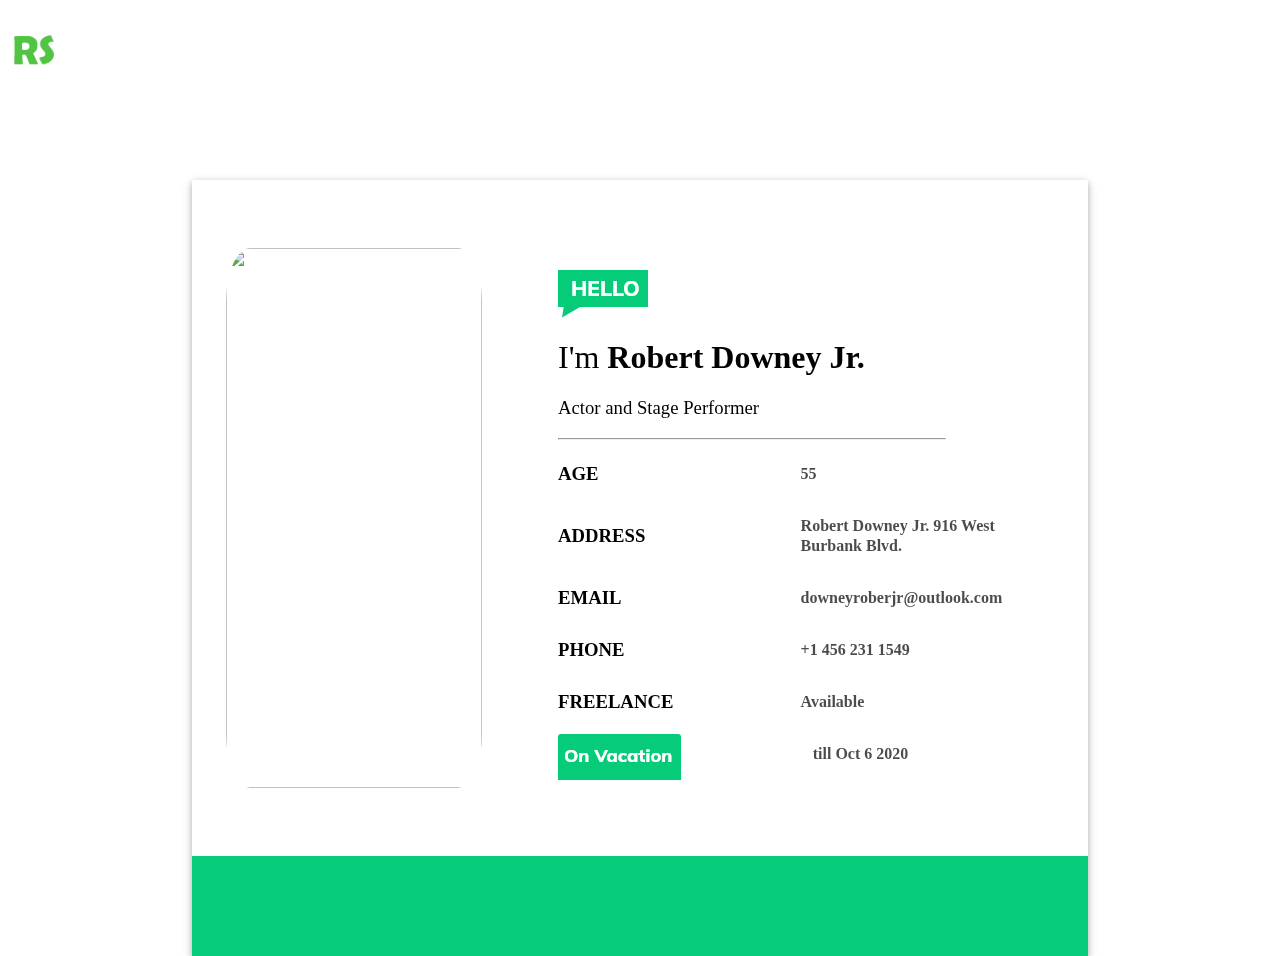
==== about_page/index.html @ a577e9ca "updated" ====
<html>
    <head>
        <!--FONT AWESOME-->
        <link rel="stylesheet" href="https://pro.fontawesome.com/releases/v5.10.0/css/all.css" 
        integrity="sha384-AYmEC3Yw5cVb3ZcuHtOA93w35dYTsvhLPVnYs9eStHfGJvOvKxVfELGroGkvsg+p" 
        crossorigin="anonymous" />
        <link rel="stylesheet" href="styles.css">
    </head>
    <body>
        <nav class="nav-bar">
            <div class="logo-wrap">
                <img src="logo.png" class="logo"></img>
            </div>
            <ul class="nav-list">
                <li><a href="#" class="borderLeftRight active">ABOUT</a></li>
                <li><a href="#" class="borderLeftRight">RESUME</a></li>
                <li><a href="#" class="borderLeftRight">PORTFOLIO</a></li>
                <li><a href="#" class="borderLeftRight">BLOG</a></li>
                <li><a href="#" class="borderLeftRight">CONTACT</a></li>
                <li><i class="fas fa-bars"></i></li>
            </ul>    
        </nav>
        <main>
            <div class="bg">
                <div class="bg-top">
                    <div class="about-card">
                        <div class="card-main">
                            <div class="dp-wrap">
                                <img class="dp-image"
                                src="https://i.pinimg.com/originals/2f/fd/e4/2ffde4b1e1fde0d9d8f09931e9baea5c.jpg"/>
                            </div>
                            <div class="detail-wrap">
                                <!-- <div class="talk-bubble tri-right btm-left">
                                    <div class="talktext">
                                      <p>Hello</p>
                                    </div>
                                </div> -->
                                <div class="detail-data">
                                    <div class="hello"><img src="HELLO.png"></div>
                                    <h1><span class="detail-head">I'm </span><span class="name">Robert Downey Jr.</span></h1>
                                    <h3 class="sub-head">Actor and Stage Performer</h3>
                                    <hr class="detail-divider"></hr>
                                   <div class="table-container">
                                        <div class="detail-table-wrap">
                                            <h3>AGE</h3>
                                            <p>55</p>
                                            <!-- <h3>ADDRESS</h3>
                                            <p>Robert Downey Jr. 916 West Burbank Blvd.</p>
                                            <h3>EMAIL</h3>
                                            <p>downeyroberjr@outlook.com</p>
                                            <h3>PHONE</h3>
                                            <p>+1 456 231 1549</p>
                                            <h3>FREELANCE</h3>
                                            <p>Available</p> -->
                                        </div>
                                        <div class="detail-table-wrap">
                                            <h3>ADDRESS</h3>
                                            <p>Robert Downey Jr. 916 West Burbank Blvd.</p>
                                        </div>
                                        <div class="detail-table-wrap">
                                            <h3>EMAIL</h3>
                                            <p>downeyroberjr@outlook.com</p>
                                        </div>
                                        <div class="detail-table-wrap">
                                            <h3>PHONE</h3>
                                            <p>+1 456 231 1549</p>
                                        </div>
                                        <div class="detail-table-wrap">
                                            <h3>FREELANCE</h3>
                                            <p>Available</p>
                                        </div>
                                        <div class="detail-table-wrap">
                                            <div class="vacation"><img src="vacation.png"></div>
                                            <div class="calender-wrap"><i class="fas fa-calendar"></i><p>  till Oct 6 2020</p></div>
                                        </div>
                                   </div>
                                </div>
                            </div>
                        </div>
                        <div class="card-footer">
                            <div class="social-link-wrap">
                                <i class="fab fa-twitter social-icon"></i>
                                <i class="fab fa-facebook-f social-icon"></i>
                                <i class="fab fa-linkedin-in social-icon"></i>
                                <i class="fab fa-google-plus-g social-icon"></i>
                                <i class="fab fa-dribbble social-icon"></i>
                                <i class="fab fa-instagram social-icon"></i>
                            </div>
                        </div>
                    </div>
                    <div class="slideUpBtn">
                        <p class="download-text">DOWNLOAD RESUME</p>
                    </div>
                    <!-- <div class="resume-detail">
                        <p class="resume-text">Hello I'm Robert Downey Jr.merican actor and producer. 
                            His career has been characterized by critical and popular success in his youth, 
                            followed by a period of substance abuse and legal troubles, before a resurgence of 
                            commercial success in middle age. In 2008, Downey was named by Time magazine among 
                            the 100 most influential people in the world,[2][3] and from 2013 to 2015, he was 
                            listed by Forbes as Hollywood's highest-paid actor.</p>
                    </div> -->
                </div>
                
            </div>
        </main>
    </body>
</html>
---- about_page/styles.css ----
body{
    padding: 0;
    margin: 0;
    height: 100%;
}
.logo{
    width: 10vw;
    padding-left: 10px;
}
.nav-list {
  list-style-type: none;
  display: flex;
  justify-content: flex-end;
  padding: 0 30px 0 0;
  max-height: 100%;
  float: inline-end;
  align-items: center;
}
.nav-list i {
    color: white;
    padding-left: 10px;
}
/* .nav-link {
    text-decoration: none;
    padding:0 2vw;
    color: white;
    font-family: 'Muli',bold;
    font-weight: bolder;
} */
/* external below */
.borderLeftRight {
    text-decoration: none;
    padding:5px 2vw;
    color: white;
    font-family: 'Muli',bold;
    font-weight: bolder;
    
    position: relative;
    
}
  
.borderLeftRight::after {
    content: '';
    position: absolute;
    width: 60%;
    transform: scaleX(0);
    height: 2px;
    bottom: 0;
    left: 20%;
    background-color: #fff;
    transform-origin: bottom right;
    transition: transform 0.4s cubic-bezier(0.86, 0, 0.07, 1);
}
  
.borderLeftRight:hover::after,.active {
    transform: scaleX(1);
    transform-origin: bottom left;
}


/* ends */
  
.nav-bar {
    width: 100%;
    position: fixed;
    padding: 20px  0 0 0;
    display: flex;
    z-index: 30;
    justify-content: space-between;
}

.bg-top{
    z-index: -10;
    background-repeat: no-repeat;
    background-size: cover;
    height: 60vh;
    background-image: url("https://images.unsplash.com/photo-1461749280684-dccba630e2f6?ixlib=rb-1.2.1&ixid=eyJhcHBfaWQiOjEyMDd9&auto=format&fit=crop&w=750&q=80");
}
.about-card {
    display: block;
    z-index:50;
    position: absolute;
    margin:20vh 15vw;
    width: 70vw;
    height: auto;
    background-color: white;
    box-shadow: 0 2px 6px 0 rgba(0, 0, 0, 0.2), 0 3px 10px 0 rgba(0, 0, 0, 0.19);
}
.card-main {
    width: inherit;
    height: 85%;
    display: flex;
    flex-direction: row;
}
.dp-wrap {
    width: 40%;
    height: 100%;
}
.dp-image {
    padding: 20% 10%;
    width: 20vw;
    height: 60vh;
    border-radius: 18%;
}
.detail-wrap {
    width: 60%;
    height: 100%;
    padding: 10% 5% 7% 0;
    
}
.detail-data {
    padding-left: 5%;
}

.detail-head {
    color: black;
    font-family: 'Muli';
    font-weight:400;
}
.sub-head {
    font-family: 'Muli';
    font-weight:400;
}
.name {
    font-family: 'Muli';
    font-weight: 700;
}
.detail-divider {
    margin-right: 20%;
}
.table-container {
    
    height: inherit;
    overflow: hidden;
}
.detail-table-wrap {
    display: grid;
    grid-template-columns: repeat(2,1fr);
    align-items: center;
    margin: 0;
    padding: 0;
}
.detail-table-wrap h3 {
    line-height: 0px;
    font-family: 'Muli';
    font-weight: 700;
}
.detail-table-wrap p {
    font-family: 'Muli';
    font-weight: 600;
    opacity: 70%;
    justify-self: flex-start;
    line-height: 20px;
}
.vacation {
    width: 45%;
    height: 40px;
    justify-content: center;
    
}
.vacation p {
    text-align: center;
    
}
.calender-wrap {
    display:flex;
   align-items: center;
}
.calender-wrap i {
    padding-right: 5%;
}
.card-footer {
    width: inherit;
    background-color :#06CB79;
    height: 15%;
    padding: 50px 0;
    justify-self: end;
    display: flex;
}
/* .download {
    position: absolute;
    vertical-align: bottom;
    min-width: 100px;
    width: 20vw;
    height:50px;
    border: 1px solid black;
    margin: 160vh 40vw 7vh 40vw ;
} */
/* .download {
    position: fixed;
    vertical-align: bottom;
    min-width: 100px;
    width: 40vw;
    height:50px;
    border: 1px solid black;
    margin: 85vh 30vw 7vh 30vw ;
} */
/* external */
.slideUpBtn {
    position: fixed;
    vertical-align: bottom;
    min-width: 100px;
    width: 40vw;
    height:50px;
    border: 1px solid black;
    margin: 85vh 30vw 7vh 30vw ;
    padding: 5px 24px;
    background-color: transparent;
    border: 1px solid #000;
    border-radius: 6px;
    
    overflow: hidden;
    transition: all 0.5s cubic-bezier(1,.15,.34,.92)
}

.slideUpBtn span {
    display: inline-block;
    transition: inherit;
    color: #000;
}

.slideUpBtn:hover span {
    opacity: 0;
    transform: translateY(-100%)
}

.slideUpBtn::before {
    content: "";
    background-color: #424141;
    height: 100%;
    left: 0;
    position: absolute;
    top: 0;
    transform: translateY(100%);
    transition: inherit;
    width: 100%;
    transition: transform 0.5s cubic-bezier(1,.15,.34,.92)
}

.slideUpBtn::after {
    content: 'DOWNLOAD RESUME';
    font-family: 'Henrik';
    align-items: center;
    display: flex;
    height: 100%;
    justify-content: center;
    left: 0;
    position: absolute;
    top: 0;
    transition: inherit;
    transform: translateY(100%);
    width: 100%;

}

.slideUpBtn:hover::before {
    transform: translateY(0) scale(3);
    transition-delay: .025s;
}

.slideUpBtn:hover::after {
    opacity: 1;
    color: hsl(222, 100%, 100%);
    transform: translateY(0);
}
/* ends */
.resume-detail {
    display:none;
}
.download-text {
    text-align: center;
    font-family: 'Henrik';
    letter-spacing: 1px;
    padding: 0 10px;
}
.social-link-wrap {
    width: inherit;
    align-self: center;
    display: flex;
    justify-content: space-evenly;
    padding: 0 10%;
}
.social-icon {
    
    color:white;
}
@media(max-width:620px) {
    
    .resume-detail {
        display: block;
        position: absolute;
        /* vertical-align: bottom; */
        min-width: 100px;
        width: 80vw;
        height:50px;
        border: 1px solid black;
        margin: 80% 30vw 7vh 30vw ;
    }
    .about-card {
        margin:10vh 10vw;
    }
    .card-main {
        width: inherit;
        height: 85%;
        display: block;
        /* flex-direction: column; */
    }
    .dp-wrap {
        width: 100%;
        height: 100%;
    }
    .dp-image {
        padding: 10% 10%;
        width: 70vw;
        height: 60vh;
        border-radius: 10%;
    }
    .detail-wrap {
        width: 90%;
        height: 100%;
        padding: 5% 5% 7% 5%;
        
    }
    .detail-data {
        padding-left: 5%;
    }
    .download {
        width: 50vw;
        margin: 85vh 20vw 7vh 25vw ;
    }
    .slideUpBtn{
        width: 40vw;
        margin: 85vh 25vw 7vh 25vw ;
    }
    
    .detail-table-wrap h3 {
        padding-right: 10px;
    }
    .about-card {
        margin:20vh 5vw 20vh 5vw;
        width: 90vw;
    }
    .borderLeftRight {
        display: none;
    }
    .nav-list i {
        padding-right: 10px;
    }
    .logo{
        width: 12vw;
        padding-left: 15px;
        padding-top: 5px;
    }
    
}
@media(max-width:890px) {
    .nav-list {
        padding: 0 10px 0 0;
    }
    .download {
        width: 40vw;
        margin: 85vh 30vw 7vh 30vw ;
    }
}
@media(max-width:1080px) {
    .download {
        width: 40vw;
        margin: 85vh 30vw 7vh 30vw ;
    }
}
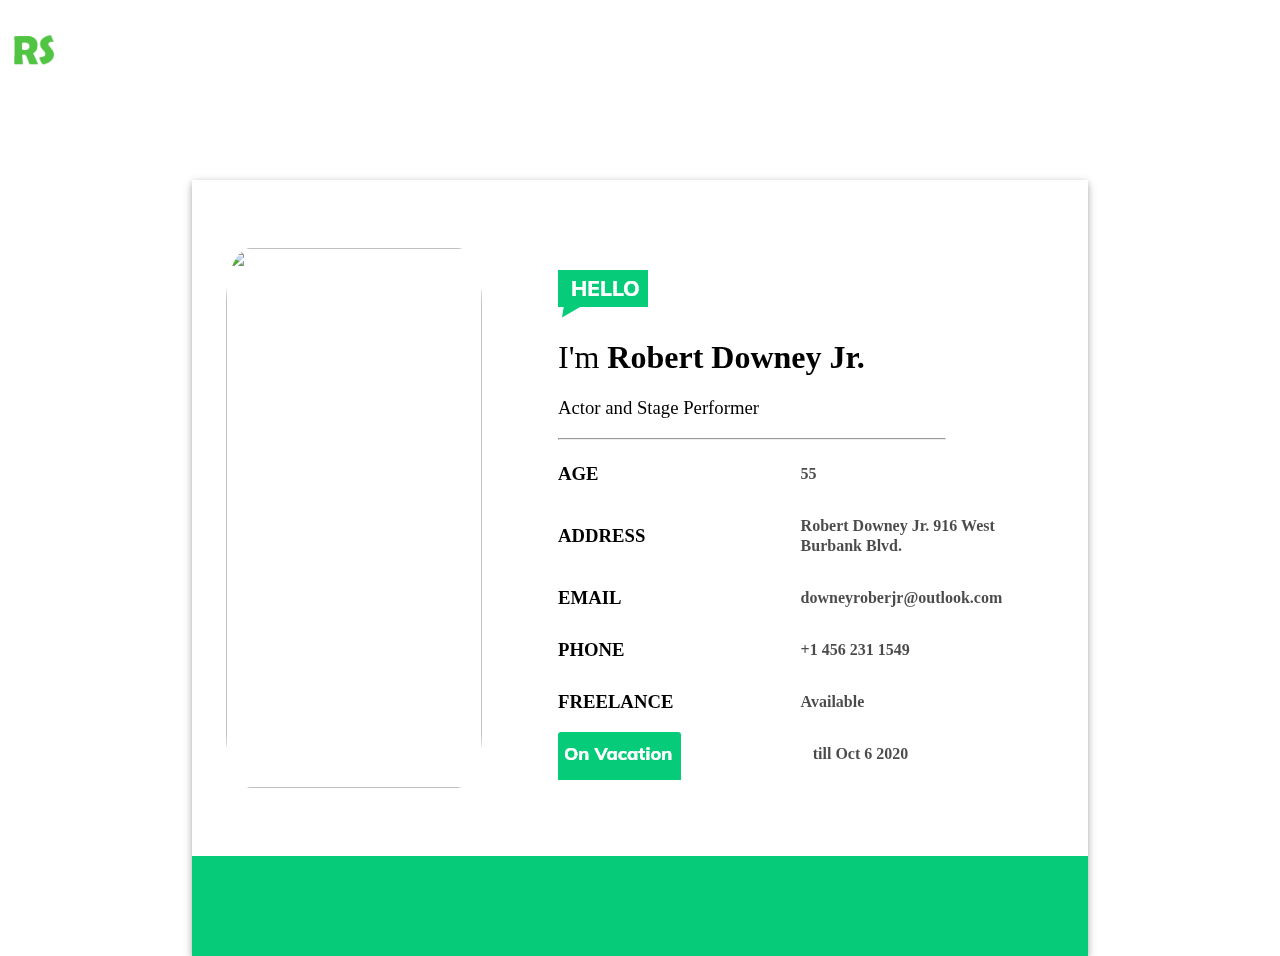
==== commit 906469de: "gg" ====
--- a/about_page/index.html
+++ b/about_page/index.html
@@ -1,5 +1,9 @@
 <html>
     <head>
+        <title>RScard</title>
+        <link rel = "icon" href="title.png"
+        type = "image/x-icon"> 
+        <meta name="viewport" content="width=device-width, initial-scale=1.0">
         <!--FONT AWESOME-->
         <link rel="stylesheet" href="https://pro.fontawesome.com/releases/v5.10.0/css/all.css" 
         integrity="sha384-AYmEC3Yw5cVb3ZcuHtOA93w35dYTsvhLPVnYs9eStHfGJvOvKxVfELGroGkvsg+p" 
@@ -91,14 +95,14 @@
                     <div class="slideUpBtn">
                         <p class="download-text">DOWNLOAD RESUME</p>
                     </div>
-                    <!-- <div class="resume-detail">
+                    <div class="resume-detail">
                         <p class="resume-text">Hello I'm Robert Downey Jr.merican actor and producer. 
                             His career has been characterized by critical and popular success in his youth, 
                             followed by a period of substance abuse and legal troubles, before a resurgence of 
                             commercial success in middle age. In 2008, Downey was named by Time magazine among 
                             the 100 most influential people in the world,[2][3] and from 2013 to 2015, he was 
                             listed by Forbes as Hollywood's highest-paid actor.</p>
-                    </div> -->
+                    </div>
                 </div>
                 
             </div>
--- a/about_page/styles.css
+++ b/about_page/styles.css
@@ -102,6 +102,7 @@
     width: 20vw;
     height: 60vh;
     border-radius: 18%;
+    max-height: 600px;
 }
 .detail-wrap {
     width: 60%;
@@ -157,7 +158,7 @@
     width: 45%;
     height: 40px;
     justify-content: center;
-    
+    margin-bottom: 5px;
 }
 .vacation p {
     text-align: center;
@@ -199,17 +200,18 @@
 /* external */
 .slideUpBtn {
     position: fixed;
-    vertical-align: bottom;
+    /* vertical-align: bottom; */
     min-width: 100px;
     width: 40vw;
     height:50px;
+    align-items: center;
+    justify-content: center;
     border: 1px solid black;
     margin: 85vh 30vw 7vh 30vw ;
     padding: 5px 24px;
     background-color: transparent;
     border: 1px solid #000;
     border-radius: 6px;
-    
     overflow: hidden;
     transition: all 0.5s cubic-bezier(1,.15,.34,.92)
 }
@@ -231,6 +233,8 @@
     height: 100%;
     left: 0;
     position: absolute;
+    align-items: center;
+    justify-content: center;
     top: 0;
     transform: translateY(100%);
     transition: inherit;
@@ -271,8 +275,6 @@
 .download-text {
     text-align: center;
     font-family: 'Henrik';
-    letter-spacing: 1px;
-    padding: 0 10px;
 }
 .social-link-wrap {
     width: inherit;
@@ -282,24 +284,22 @@
     padding: 0 10%;
 }
 .social-icon {
-    
     color:white;
 }
 @media(max-width:620px) {
     
     .resume-detail {
-        display: block;
+        margin: 85vh 20vw 7vh 25vw ;
+        z-index:50;
+        max-width: 100%;
         position: absolute;
-        /* vertical-align: bottom; */
         min-width: 100px;
         width: 80vw;
         height:50px;
         border: 1px solid black;
-        margin: 80% 30vw 7vh 30vw ;
-    }
-    .about-card {
-        margin:10vh 10vw;
-    }
+        
+    }
+
     .card-main {
         width: inherit;
         height: 85%;
@@ -313,7 +313,8 @@
     .dp-image {
         padding: 10% 10%;
         width: 70vw;
-        height: 60vh;
+        height: 50vh;
+        max-height: 600px;
         border-radius: 10%;
     }
     .detail-wrap {
@@ -325,21 +326,30 @@
     .detail-data {
         padding-left: 5%;
     }
-    .download {
-        width: 50vw;
+    /* .download {
+        width: 70vw;
         margin: 85vh 20vw 7vh 25vw ;
-    }
+    } */
     .slideUpBtn{
         width: 40vw;
         margin: 85vh 25vw 7vh 25vw ;
     }
-    
+    .download-text {
+        
+        width: 100%;
+        /* padding: 5px 24px; */
+    }
+    .detail-table-wrap {
+        display: block;
+    }
     .detail-table-wrap h3 {
         padding-right: 10px;
+        padding-bottom: 5px;
+        padding-top: 5px;
     }
     .about-card {
-        margin:20vh 5vw 20vh 5vw;
-        width: 90vw;
+        margin:15vh 2vw 20vh 2vw;
+        width: 96vw;
     }
     .borderLeftRight {
         display: none;
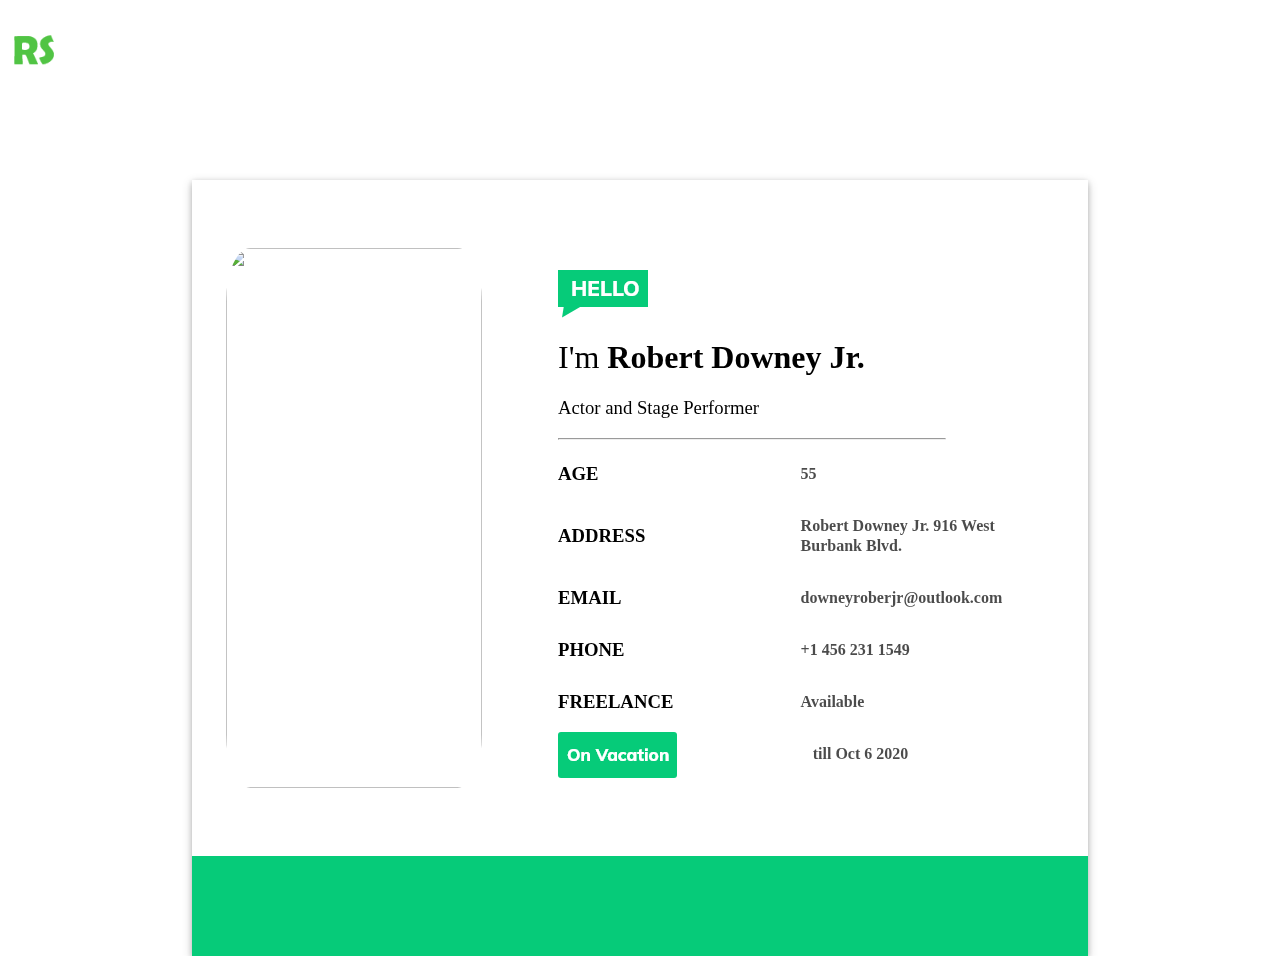
==== commit 26630122: "bla" ====
--- a/about_page/index.html
+++ b/about_page/index.html
@@ -9,6 +9,7 @@
         integrity="sha384-AYmEC3Yw5cVb3ZcuHtOA93w35dYTsvhLPVnYs9eStHfGJvOvKxVfELGroGkvsg+p" 
         crossorigin="anonymous" />
         <link rel="stylesheet" href="styles.css">
+        
     </head>
     <body>
         <nav class="nav-bar">
@@ -95,17 +96,29 @@
                     <div class="slideUpBtn">
                         <p class="download-text">DOWNLOAD RESUME</p>
                     </div>
-                    <div class="resume-detail">
+                    <!-- <div class="resume-detail">
                         <p class="resume-text">Hello I'm Robert Downey Jr.merican actor and producer. 
                             His career has been characterized by critical and popular success in his youth, 
                             followed by a period of substance abuse and legal troubles, before a resurgence of 
                             commercial success in middle age. In 2008, Downey was named by Time magazine among 
-                            the 100 most influential people in the world,[2][3] and from 2013 to 2015, he was 
+                            the 100 most influential people in the world, and from 2013 to 2015, he was 
                             listed by Forbes as Hollywood's highest-paid actor.</p>
-                    </div>
+                    </div> -->
                 </div>
                 
             </div>
         </main>
+        
     </body>
+    <script type="text/javascript">
+        $(document).ready(function(){
+          $(window).scroll(function() { // check if scroll event happened
+            if ($(document).scrollTop() > 20) { // check if user scrolled more than 50 from top of the browser window
+              $(".nav-bar").css("background-color", "#121212"); // if yes, then change the color of class "navbar-fixed-top" to white (#f8f8f8)
+            } else {
+              $(".nav-bar").css("background-color", "transparent"); // if not, change it back to transparent
+            }
+          });
+        });
+    </script>
 </html>--- a/about_page/styles.css
+++ b/about_page/styles.css
@@ -348,7 +348,7 @@
         padding-top: 5px;
     }
     .about-card {
-        margin:15vh 2vw 20vh 2vw;
+        margin:10vh 2vw 20vh 2vw;
         width: 96vw;
     }
     .borderLeftRight {
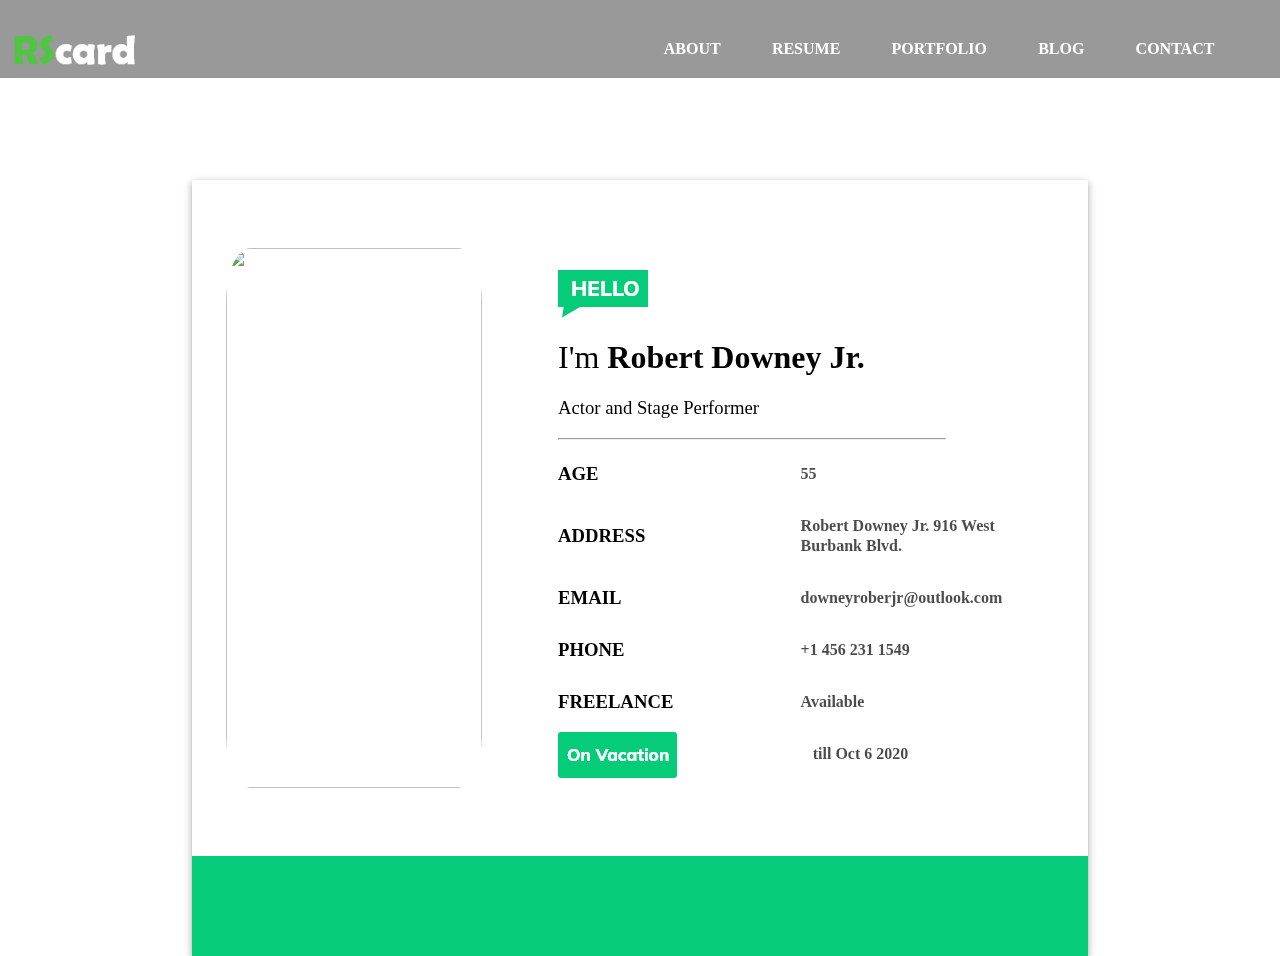
==== commit 696cafc6: "added link fixed vacation size" ====
--- a/about_page/index.html
+++ b/about_page/index.html
@@ -84,12 +84,12 @@
                         </div>
                         <div class="card-footer">
                             <div class="social-link-wrap">
-                                <i class="fab fa-twitter social-icon"></i>
-                                <i class="fab fa-facebook-f social-icon"></i>
-                                <i class="fab fa-linkedin-in social-icon"></i>
-                                <i class="fab fa-google-plus-g social-icon"></i>
-                                <i class="fab fa-dribbble social-icon"></i>
-                                <i class="fab fa-instagram social-icon"></i>
+                                <a href="#"><i class="fab fa-twitter social-icon"></i></a>
+                                <a href="#"><i class="fab fa-facebook-f social-icon"></i></a>
+                                <a href="#"><i class="fab fa-linkedin-in social-icon"></i></a>
+                                <a href="#"><i class="fab fa-google-plus-g social-icon"></i></a>
+                                <a href="#"><i class="fab fa-dribbble social-icon"></i></a>
+                                <a href="#"><i class="fab fa-instagram social-icon"></i></a>
                             </div>
                         </div>
                     </div>
@@ -110,15 +110,4 @@
         </main>
         
     </body>
-    <script type="text/javascript">
-        $(document).ready(function(){
-          $(window).scroll(function() { // check if scroll event happened
-            if ($(document).scrollTop() > 20) { // check if user scrolled more than 50 from top of the browser window
-              $(".nav-bar").css("background-color", "#121212"); // if yes, then change the color of class "navbar-fixed-top" to white (#f8f8f8)
-            } else {
-              $(".nav-bar").css("background-color", "transparent"); // if not, change it back to transparent
-            }
-          });
-        });
-    </script>
 </html>--- a/about_page/styles.css
+++ b/about_page/styles.css
@@ -8,6 +8,7 @@
     width: 10vw;
     padding-left: 10px;
 }
+
 .nav-list {
   list-style-type: none;
   display: flex;
@@ -62,14 +63,19 @@
 /* ends */
   
 .nav-bar {
+    background: rgba(0,0,0,0.4);
     width: 100%;
     position: fixed;
     padding: 20px  0 0 0;
     display: flex;
-    z-index: 30;
+    z-index: 60;
+    align-items: center;
     justify-content: space-between;
 }
-
+.nav-bar.scrolled {
+    background-color: #121212 !important;
+    transition: background-color 200ms linear;
+  }
 .bg-top{
     z-index: -10;
     background-repeat: no-repeat;
@@ -204,7 +210,8 @@
     min-width: 100px;
     width: 40vw;
     height:50px;
-    align-items: center;
+    align-items: center !important;
+    
     justify-content: center;
     border: 1px solid black;
     margin: 85vh 30vw 7vh 30vw ;
@@ -333,12 +340,13 @@
     .slideUpBtn{
         width: 40vw;
         margin: 85vh 25vw 7vh 25vw ;
-    }
-    .download-text {
+        font-family: 'Henrik';
+    }
+    /* .download-text {
         
         width: 100%;
-        /* padding: 5px 24px; */
-    }
+        padding: 5px 24px;
+    } */
     .detail-table-wrap {
         display: block;
     }
@@ -362,6 +370,9 @@
         padding-left: 15px;
         padding-top: 5px;
     }
+    .vacation img {
+        width: 100px;
+    }
     
 }
 @media(max-width:890px) {
